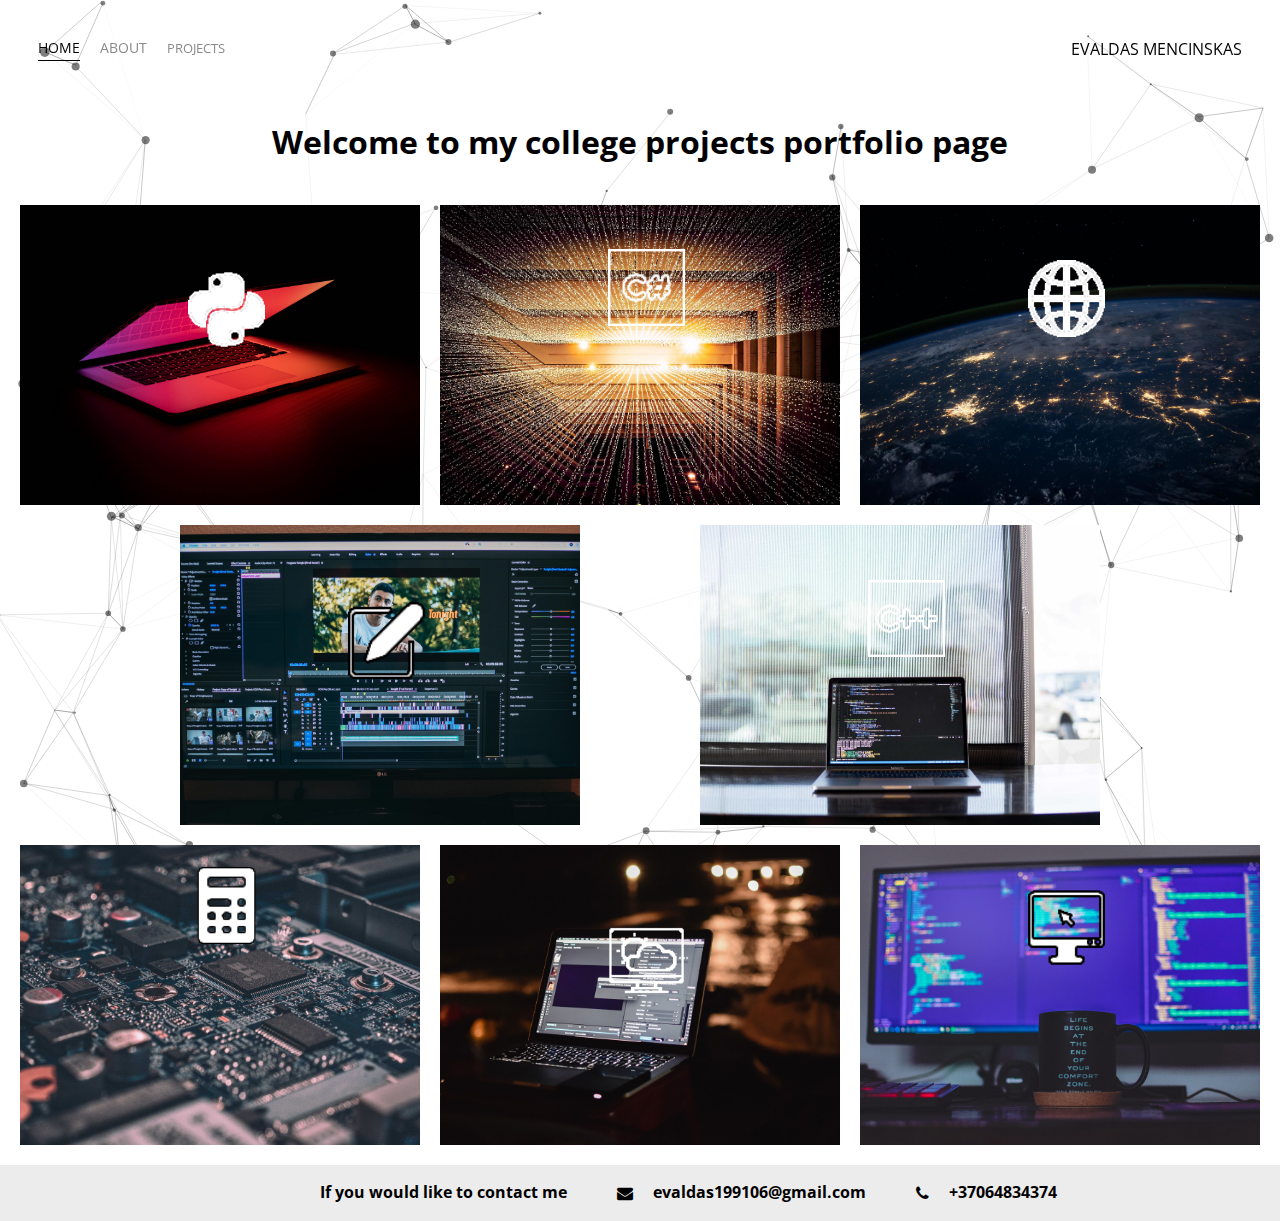
==== index.html @ c46b3e24 "Initial commit" ====
<!DOCTYPE html>
<html lang="en">
  <head>
    <meta charset="UTF-8" />
    <meta name="description" content="My personal website" />
    <meta name="keywords" content="Portfolio, HTML, CSS, JavaScript" />
    <meta name="author" content="Evaldas Mencinskas" />
    <meta name="viewport" content="width=device-width, initial-scale=1.0" />
    <title>Evaldas Portfolio</title>
    <link rel="preconnect" href="https://fonts.gstatic.com" />
    <link
      href="https://fonts.googleapis.com/css2?family=Open+Sans&family=Oswald&family=Roboto&display=swap"
      rel="stylesheet"
    />
    <link
      rel="stylesheet"
      href="https://cdnjs.cloudflare.com/ajax/libs/font-awesome/4.7.0/css/font-awesome.min.css"
    />
    <link rel="stylesheet" type="text/css" href="./css/styles.css" />
    <link
      rel="icon"
      type="image/png"
      sizes="16x16"
      href="./images/favicon/favicon.ico"
    />
  </head>
  <body>
    <!-- images from https://unsplash.com/ -->
    <div class="container">
      <div id="particles-js"></div>
      <div class="nav-wraper">
        <div class="left-side">
          <div class="nav-link-wraper active-nav-link">
            <a href="index.html">Home</a>
          </div>
          <div class="nav-link-wraper">
            <a href="about.html">About</a>
          </div>
          <div class="dropdown">
            <button class="dropbtn">Projects</button>
            <div class="dropdown-content">
              <a href="django_app.html">Django app</a>
              <a href="unity_game.html">Unity game</a>
              <a href="unity_environments.html">Unity environments</a>
              <a href="hitfilm.html">Hitfilm</a>
              <a href="cpp.html">C++</a>
              <a href="python.html">Python</a>
              <a href="blender.html">Blender</a>
              <a href="web_development.html">Web development</a>
            </div>
          </div>
        </div>

        <div class="right-side">
          <div class="brand">
            <div>EVALDAS MENCINSKAS</div>
          </div>
        </div>
      </div>
      <h1 class="welcome_text">
        Welcome to my college projects portfolio page
      </h1>
      <div class="content-wraper">
        <div class="portfolio-items-wraper">
          <a href="django_app.html">
            <div class="portfolio-item-wraper">
              <div
                class="portfolio-img-background"
                style="background-image: url(./images/python_django.jpg)"
              ></div>

              <div class="image-text-wraper">
                <div class="logo-wraper">
                  <img
                    src="./images/icons/python-language-logotype.png"
                    alt="logo should be here"
                  />
                </div>
                <div></div>
                <div class="subtitle">
                  I have built web test application using python and django.
                </div>
              </div>
            </div>
          </a>

          <a href="unity_game.html">
            <div class="portfolio-item-wraper">
              <div
                class="portfolio-img-background"
                style="background-image: url(./images/unity_development.jpg)"
              ></div>

              <div class="image-text-wraper">
                <div class="logo-wraper">
                  <img
                    src="./images/icons/c-logo (1).png"
                    alt="logo should be here"
                  />
                </div>

                <div class="subtitle">
                  I had expierience developing 2.5d sidescroler rpg game using
                  unity and c# programing language.
                </div>
              </div>
            </div>
          </a>

          <a href="unity_environments.html">
            <div class="portfolio-item-wraper">
              <div
                class="portfolio-img-background"
                style="background-image: url(./images/globe.jpg)"
              ></div>

              <div class="image-text-wraper">
                <div class="logo-wraper">
                  <img
                    src="./images/icons/globe.png"
                    alt="logo should be here"
                  />
                </div>

                <div class="subtitle">
                  I had expierience developing 3d environments using unity game
                  engine.
                </div>
              </div>
            </div>
          </a>
          <div class="portfolio-item-wraper hitfilm">
            <a href="hitfilm.html">
              <div class="portfolio-item-wraper">
                <div
                  class="portfolio-img-background"
                  style="background-image: url(./images/video_editing.jpg)"
                ></div>

                <div class="image-text-wraper">
                  <div class="logo-wraper">
                    <img
                      src="./images/icons/edit.png"
                      alt="logo should be here"
                    />
                  </div>

                  <div class="subtitle">
                    I edited many diferent videos using hitfilm.
                  </div>
                </div>
              </div>
            </a>
          </div>
          <div class="portfolio-item-wraper center_element">
            <div class="portfolio-img-background"></div>
          </div>
          <div class="portfolio-item-wraper cpp">
            <a href="cpp.html">
              <div class="portfolio-item-wraper">
                <div
                  class="portfolio-img-background"
                  style="
                    background-image: url(./images/c++_console_applications.jpg);
                  "
                ></div>

                <div class="image-text-wraper">
                  <div class="logo-wraper">
                    <img
                      src="./images/icons/c-logo.png"
                      alt="logo should be here"
                    />
                  </div>

                  <div class="subtitle">
                    My programming journey started with c++ and many diferent
                    console applications.
                  </div>
                </div>
              </div>
            </a>
          </div>
          <a href="python.html">
            <div class="portfolio-item-wraper">
              <div
                class="portfolio-img-background"
                style="
                  background-image: url(./images/console_calculator_c++.jpg);
                "
              ></div>

              <div class="image-text-wraper">
                <div class="logo-wraper">
                  <img
                    src="./images/icons/calculator.png"
                    alt="logo should be here"
                  />
                </div>

                <div class="subtitle">
                  One of the best console applications i made with c++ was my
                  calculator and after that i remade it using python and tkinter
                  giving it my first dekstop interface.
                </div>
              </div>
            </div>
          </a>

          <a href="blender.html">
            <div class="portfolio-item-wraper">
              <div
                class="portfolio-img-background"
                style="background-image: url(./images/modeling.jpg)"
              ></div>

              <div class="image-text-wraper">
                <div class="logo-wraper">
                  <img
                    src="./images/icons/weather.png"
                    alt="logo should be here"
                  />
                </div>

                <div class="subtitle">I created 3d models using blender</div>
              </div>
            </div>
          </a>

          <a href="web_development.html">
            <div class="portfolio-item-wraper">
              <div
                class="portfolio-img-background"
                style="
                  background-image: url(./images/tudor-baciu-vc3iVL_znJ8-unsplash.jpg);
                "
              ></div>

              <div class="image-text-wraper">
                <div class="logo-wraper">
                  <img
                    src="./images/icons/pc-search.png"
                    alt="logo should be here"
                  />
                </div>

                <div class="subtitle">
                  My recent challenge was to learn web development in six
                  months.And this page is a product of that challenge.
                </div>
              </div>
            </div>
          </a>
        </div>
      </div>
      <footer class="footer">
        <p class="footer_text">If you would like to contact me</p>
        <i class="fa fa-envelope" aria-hidden="true"></i>
        <div>
          <p>evaldas199106@gmail.com</p>
        </div>
        <i class="fa fa-phone" aria-hidden="true"></i>
        <div>
          <p>+37064834374</p>
        </div>
      </footer>
    </div>
  </body>
  <script src="./js/particles.js"></script>
  <script src="./js/main.js"></script>
</html>
---- css/styles.css ----
/* MASTER STYLES */

body {
  margin: 0px;
  font-family: "Lato", sans-serif;
}

.container {
  display: grid;
  grid-template-columns: 1fr;
}

/* remove powered by webhost add */

html body div a[title∿="Hosted"],
html body div a[title∿="Hosted"] img {
  visibility: hidden !important;
  display: none !important;
}

/* NAV BAR */

.nav-wraper {
  display: flex;
  justify-content: space-between;
  padding: 38px;
  z-index: 12;
}

.left-side {
  display: flex;
}

.nav-wraper > .left-side > div {
  margin-right: 20px;
  font-size: 0.9em;
  text-transform: uppercase;
}

.nav-link-wraper {
  height: 22px;
  border-bottom: 1px solid transparent;
  transition: border-bottom 0.5s;
}

.nav-link-wraper a {
  color: #8a8a8a;
  text-decoration: none;
  transition: color 0.5s;
}

.nav-link-wraper:hover {
  border-bottom: 1px solid black;
}

.nav-link-wraper a:hover {
  color: black;
}

.active-nav-link {
  border-bottom: 1px solid black;
}

.active-nav-link a {
  color: black !important;
}

/* dropdown */

.dropbtn {
  background-color: rgba(255, 255, 255, 0);
  color: #8a8a8a;
  border: none;
  cursor: pointer;
  text-transform: uppercase;
  transition: color 0.5s;
  padding: 0;
}

.dropdown {
  position: relative;
  display: inline-block;
  z-index: 3;
}

.dropdown-content {
  display: none;
  position: absolute;
  background-color: #f9f9f9;
  min-width: 160px;
  box-shadow: 0px 8px 16px 0px rgba(0, 0, 0, 0.2);
  z-index: 1;
}

.dropdown-content a {
  color: black;
  padding: 12px 16px;
  text-decoration: none;
  display: block;
}

.dropdown-content a:hover {
  background-color: #d4d4d4;
}

.dropdown:hover .dropdown-content {
  display: block;
}

.dropdown:hover .dropbtn {
  color: black !important;
}

.dropbtn:focus {
  outline: 0;
}

.btn-active {
  color: black;
}

/* PORTFOLIO STYLES */

.welcome_text {
  text-align: center;
}

.portfolio-items-wraper {
  display: grid;
  grid-gap: 20px;
  grid-template-columns: 1fr 1fr 1fr;
  margin: 20px;
}

.portfolio-item-wraper {
  position: relative;
  z-index: 2;
}

.portfolio-img-background {
  height: 300px;
  width: 100%;
  background-size: cover;
  background-position: center;
  background-repeat: no-repeat;
}

.image-text-wraper {
  position: absolute;
  top: 0;
  display: flex;
  flex-direction: column;
  justify-content: center;
  align-items: center;
  height: 100%;
  text-align: center;
  padding-left: 100px;
  padding-right: 100px;
}

.logo-wraper img {
  width: 120%;
  margin-bottom: 20px;
}

.image-text-wraper .subtitle {
  transition: 1s;
  font-weight: 600;
  color: transparent;
}

.image-text-wraper:hover .subtitle,
.image-text-wraper:active .subtitle {
  font-weight: 600;
  color: lightseagreen;
}

.img-darken {
  transition: 1s;
  filter: brightness(10%);
}

/* index page centering elements */

.hitfilm {
  left: 40%;
}
.center_element {
  width: 0;
}

.cpp {
  right: 40%;
}

/* about page styles */
.content-wraper {
  z-index: 2;
}

.two-column-wraper {
  display: grid;
  grid-template-columns: 1fr 1fr;
}

.profile-image-wraper img {
  width: 100%;
}

.profile-content-wraper {
  position: relative;
  right: 80px;
  padding: 30px;
  background-color: #ffffff;
  height: 30%;
}

.profile-content-wraper h1 {
  color: lightseagreen;
  background-color: #ffffff;
}

/* django_app.html */

.django-grid-section {
  display: grid;
  grid-template-columns: 50% 40%;
  background-color: #ececec;
}

.django-left-side {
  display: inline-block;
  overflow: hidden;
}

.django-left-side img {
  position: relative;
  z-index: 2;
  width: 100%;
  height: auto;
  transition: transform 0.4s ease-out;
  cursor: zoom-in;
}

.django-left-side img:active {
  transform: scale(3);
  margin-left: 200px;
  margin-top: 200px;
  cursor: zoom-out;
}

.django-right-side {
  font-size: larger;
  justify-self: center;
  margin-top: 10%;
  height: 40%;
  z-index: 1;
  background-color: #ececec;
}

.django-bottom-color {
  background-color: rgb(255, 255, 255);
  width: 100%;
  height: 80%;
  margin-top: -10%;
  clip-path: polygon(0 0, 56% 0, 100% 99%, 0% 100%);
  position: relative;
  z-index: 0;
}

/* unity_game.html section 1*/

.unity-game-grid-section {
  display: grid;
  grid-template-columns: 50% 40%;
  background-color: #ececec;
}

.unity-game-left-side {
  display: inline-block;
  overflow: hidden;
}
.unity-game-left-side .first-image {
  position: relative;
  z-index: 2;
  width: 100%;
  height: auto;
  transition: transform 0.4s ease-out;
  cursor: zoom-in;
}

.unity-game-grid-section2 .second-image {
  z-index: 2;
}

.unity-game-left-side .first-image:active {
  transform: scale(2);
  margin-left: 200px;
  margin-top: 200px;
  cursor: zoom-out;
}

.unity-game-right-side {
  font-size: larger;
  justify-self: center;
  margin-top: 10%;
  height: 40%;
  z-index: 1;
  background-color: #ececec;
}

.second--right-side {
  height: 40%;
  z-index: 1;
  background-color: #ececec;
}

.third-right-side {
  height: 58%;
  z-index: 1;
  background-color: #ececec;
}

.game-bottom-color {
  background-color: #fff;
  width: 100%;
  height: 10%;
  margin-top: -10%;
  clip-path: polygon(0 0, 56% 0, 100% 99%, 0% 100%);
  position: relative;
  z-index: 0;
}

/* unity_game.html section 2*/

.unity-game-grid-section2 {
  display: grid;
  grid-template-columns: 50% 40%;
  justify-content: center;
  background-color: #ececec;
  padding-top: 50px;
}

.second-left-side .second-image {
  position: relative;
  top: 50px;
  width: 70%;
  height: 600px;
  border-radius: 10px;
  border: 3px solid black;
  margin-left: 50px;
  box-shadow: -5px -10px 30px #000000;
}

.second-left-side .second-image2 {
  position: relative;
  width: 70%;
  top: -400px;
  left: 100px;
  height: 600px;
  border-radius: 10px;
  margin-left: 50px;
  box-shadow: -5px -10px 30px #000000;
  border: 3px solid black;
  z-index: 2;
}

.game-bottom-color2 {
  background-color: #fff;
  width: 100%;
  height: 10%;
  margin-top: -10%;
  clip-path: polygon(63% 0, 100% 0%, 100% 100%, 0% 100%);
}

.second--right-side {
  font-size: larger;
  justify-self: center;
  margin-top: 30%;
}

/* unity_game.html section 3*/

.unity-game-grid-section3 {
  display: grid;
  grid-template-columns: 30% 60%;
  justify-content: center;
  background-color: #ececec;
  padding-top: 50px;
}

.third-left-side .third-image {
  position: relative;
  z-index: 2;
  margin-bottom: 100px;
  top: 50px;
  width: 100%;
  height: 600px;
  border-radius: 10px;
  order: 2;
  grid-area: 0 / 2 / 1 / 2;
}

.third-right-side {
  grid-area: 1 / 1 / 1 / 2;
  font-size: larger;
  justify-self: center;
  margin-top: 30%;
}

/* unity environment.html section 1 ,python.html section 1*/

.unity-environment-grid-section {
  display: grid;
  grid-template-columns: 50% 30%;
  justify-content: center;
  background-color: #ececec;
  padding-top: 50px;
  grid-gap: 50px;
}

.unity-environment-left-side .first-environment-image {
  position: relative;
  width: 100%;
  height: auto;
  border-radius: 10px;
  box-shadow: 10px 10px 30px black;
  margin-bottom: 40px;
  transition: transform 0.4s ease-out;
  cursor: zoom-in;
  z-index: 2;
}

.unity-environment-left-side .first-environment-image:active {
  transform: scale(1.5);
  margin-left: 120px;
  cursor: zoom-out;
}

.unity-environment-right-side {
  font-size: larger;
  justify-self: center;
  height: 40%;
  z-index: 1;
  background-color: #ececec;
}

.environment-bottom-color {
  position: relative;
  background-color: #ffffff;
  height: 100px;
}

/* unity environment.html section 2 ,python.html section 2*/

.unity-environment-grid-section2 {
  display: grid;
  grid-template-columns: 30% 50%;
  justify-content: center;
  background-color: #ececec;
  padding-top: 50px;
  grid-gap: 50px;
}

.unity-environment-left-side2 .first-environment-image2 {
  position: relative;
  width: 100%;
  height: auto;
  border-radius: 10px;
  box-shadow: 10px 10px 30px black;
  margin-bottom: 40px;
  grid-area: 0 / 2 / 1 / 2;
  transition: transform 0.4s ease-out;
  cursor: zoom-in;
  z-index: 2;
}

.unity-environment-left-side2 .first-environment-image2:active {
  transform: scale(1.5);
  margin-left: -150px;
  cursor: zoom-out;
}

.unity-environment-right-side2 {
  font-size: larger;
  justify-self: center;
  margin-top: 20px;
  grid-area: 1 / 1 / 1 / 2;
  height: 40%;
  z-index: 1;
  background-color: #ececec;
}

.environment-bottom-color2 {
  background-color: #fff;
  height: 100px;
}

/* unity environment.html section 3*/

.unity-environment-grid-section3 {
  display: grid;
  grid-template-columns: 50% 30%;
  justify-content: center;
  background-color: #ececec;
  padding-top: 50px;
  grid-gap: 50px;
}

.unity-environment-left-side3 .first-environment-image3 {
  position: relative;
  width: 100%;
  height: auto;
  border-radius: 10px;
  box-shadow: 10px 10px 30px black;
  margin-bottom: 40px;
  transition: transform 0.4s ease-out;
  cursor: zoom-in;
  z-index: 2;
}

.unity-environment-left-side3 .first-environment-image3:active {
  transform: scale(1.5);
  margin-left: 120px;
  cursor: zoom-out;
}

.unity-environment-right-side3 {
  font-size: larger;
  justify-self: center;
  margin-top: 20px;
  height: 40%;
  z-index: 1;
  background-color: #ececec;
}

.environment-bottom-color3 {
  background-color: #fff;
  height: 100px;
}
/* hitfilm.html*/

.mobile_container {
  display: none;
}

.body-hitfilm,
.page {
  width: 100%;
  height: 80%;
  margin: 0;
  padding: 0;
  transition: all 0.6s cubic-bezier(0.5, 0.2, 0.2, 1.1);
  -webkit-transition: all 0.6s cubic-bezier(0.5, 0.2, 0.2, 1.1);
  -moz-transition: all.6s cubic-bezier(0.5, 0.2, 0.2, 1.1);
  -o-transition: all 0.6s cubic-bezier(0.5, 0.2, 0.2, 1.1);
  color: rgb(0, 0, 0);
  overflow: hidden;
  z-index: 2;
}

* {
  font-family: "open sans", "lato", "helvetica", sans-serif;
}

.page {
  position: absolute;
}

#p1 {
  left: 0;
}

#p2,
#p3,
#p4,
#p5,
#p6 {
  left: 200%;
}

#p1 {
  background: #ececec;
}

#t2:target #p2,
#t3:target #p3,
#t4:target #p4,
#t5:target #p5,
#t6:target #p6 {
  transform: translateX(-190%);
  -webkit-transform: translateX(-190%);
  -moz-transform: translateX(-190%);
  -o-transform: translateX(-190%);
  transition-delay: 0.4s !important;
}

#t2:target #p1,
#t3:target #p1,
#t4:target #p1,
#t5:target #p1,
#t6:target #p1 {
  background: #ececec;
}

#t2:target #p1 .icon,
#t3:target #p1 .icon,
#t4:target #p1 .icon,
#t5:target #p1 .icon,
#t6:target #p1 .icon {
  -webkit-filter: blur(3px);
}

.icon {
  color: rgb(0, 0, 0);
  font-size: 32px;
  display: block;
}

ul .icon:hover {
  opacity: 0.5;
}

.page .icon .title {
  line-height: 2;
}

#t2:target ul .icon,
#t3:target ul .icon,
#t4:target ul .icon,
#t5:target ul .icon,
#t6:target ul .icon {
  transform: scale(0.6);
  -webkit-transform: scale(0.6);
  -moz-transform: scale(0.6);
  -o-transform: scale(0.6);
  transition-delay: 0.25s;
}

#t2:target #two,
#t3:target #three,
#t4:target #four,
#t5:target #five,
#t6:target #six {
  transform: scale(1.2) !important;
  -webkit-transform: scale(1.2) !important;
  -moz-transform: scale(1.2) !important;
  -o-transform: scale(1.2) !important;
}

ul {
  position: fixed;
  z-index: 1;
  top: 0;
  bottom: 0;
  left: 0;
  margin: auto;
  height: 280px;
  width: 10%;
  padding: 0;
  text-align: center;
}

#menu {
  z-index: 3;
}

#menu .icon {
  margin: 30px 0;
  transition: all 0.5s ease-out !important;
  -webkit-transition: all 0.5s ease-out;
  -moz-transition: all 0.5s ease-out;
  -o-transition: all 0.5s ease-out;
}

a {
  text-decoration: none;
}

.title,
.hint {
  display: block;
}

.title {
  font-size: 38px;
}

.hint {
  font-size: 13px;
}

#p4 .hint {
  display: inherit !important;
}

.hint a {
  color: yellow;
  transition: all 250ms ease-out;
  -webkit-transition: all 250ms ease-out;
  -moz-transition: all 250ms ease-out;
  -o-transition: all 250ms ease-out;
}

.hint a:hover {
  color: #fff;
}

.line-trough {
  text-decoration: line-through;
}

.page .icon {
  position: absolute;
  top: 0;
  bottom: 0;
  right: 10%;
  left: 0;
  width: 270px;
  height: 170px;
  margin: auto;
  text-align: center;
  font-size: 80px;
  line-height: 1.3;
  transform: translateX(360%);
  -webkit-transform: translateX(360%);
  -moz-transform: translateX(360%);
  -o-transform: translateX(360%);
  transition: all 0.5s cubic-bezier(0.25, 1, 0.5, 1.25);
  -webkit-transition: all 0.5s cubic-bezier(0.25, 1, 0.5, 1.25);
  -moz-transition: all 0.5s cubic-bezier(0.25, 1, 0.5, 1.25);
  -o-transition: all 0.5s cubic-bezier(0.25, 1, 0.5, 1.25);
}

.page#p1 .icon {
  height: 220px;
}

.page#p1 .icon {
  transform: translateX(10%) !important;
}

#t2:target .page#p2 .icon,
#t3:target .page#p3 .icon,
#t4:target .page#p4 .icon,
#t5:target .page#p5 .icon,
#t6:target .page#p6 .icon {
  transform: translateX(0) !important;
  -webkit-transform: translateX(0) !important;
  -moz-transform: translateX(0) !important;
  -o-transform: translateX(0) !important;
  transition-delay: 1s;
}

.iframe-container {
  position: relative;
  width: 100%;
  padding-bottom: 56.25%;
  height: 0;
}
.iframe-container iframe {
  position: absolute;
  top: 0;
  left: 0;
  width: 90%;
  height: 60%;
}
.hitfilm_main_container {
  display: grid;
  grid-template-columns: 30% 60%;
  background: #ececec;
}

.hitfilm_main_text {
  position: relative;
  right: -330px;
  margin-top: 30px;
}

.hitfilm_main_img {
  margin-left: 400px;
  width: 50%;
  height: auto;
  opacity: 0.4;
}
/* blender.html */

.blender_container {
  display: grid;
  grid-template-columns: 50% 50%;
  background: #ececec;
}

.blender_img {
  margin: 20px;
  width: 90%;
  height: auto;
  border-radius: 10px;
  box-shadow: 10px 10px 30px black;
  z-index: 2;
}

.blender_text {
  position: relative;
  text-align: center;
  margin-left: 250px;
  margin-right: 250px;
  background-color: #fff;
  z-index: 2;
}

/* particles three.js */

#particles-js {
  width: 100%;
  height: 100%;
  position: fixed;
  z-index: 1 !important;
  background-color: #ffffff00;
}

/* web_development */

.web_element {
  text-align: center;
  text-transform: capitalize;
  font-weight: bold;
  margin-top: 15%;
  margin-bottom: 18%;
  margin-left: 25%;
  margin-right: 25%;

  font-size: 50px;
  background-color: #ffffff;
  z-index: 2;
}

/* footer */

.footer {
  background: #ececec;
  color: rgb(0, 0, 0);
  display: flex;
  padding-left: 300px;
  z-index: 1;
  align-self: flex-end;
}

.hitfilm_footer {
  background: #ececec;
  color: rgb(0, 0, 0);
  display: flex;
  padding-left: 300px;
  position: relative;
  z-index: 2;
  bottom: -540px;
}

.django_footer {
  position: relative;
  z-index: 2;
  bottom: -280px;
}

.unity_game_footer {
  position: relative;
  z-index: 2;
  bottom: -600px;
}

.fa-envelope,
.fa-phone {
  padding: 20px 0;
  color: rgb(0, 0, 0);
  margin-left: 50px;
}

footer p,
.footer_text {
  padding-left: 20px;
  font-weight: bold;
}

/* media queries */

@media (max-width: 800px) {
  /* navigation bar */
  .nav-wraper,
  .left-side {
    flex-direction: column;
    margin-top: 5px;
  }
  /* footer */
  .footer,
  .hitfilm_footer,
  .unity_game_footer {
    flex-direction: column;
    padding-left: 20px;
  }

  .hitfilm_footer {
    bottom: -20px;
  }

  .unity_game_footer {
    position: relative;
    z-index: 2;
    bottom: -600px;
  }

  .fa-envelope,
  .fa-phone {
    display: none;
  }
  /* index page */
  .portfolio-items-wraper {
    grid-template-columns: 1fr;
  }

  /* index page center  */
  .cpp {
    right: 0%;
  }

  .hitfilm {
    left: 0%;
  }

  .center_element {
    display: none;
  }
  /* about page */

  .two-column-wraper {
    grid-template-columns: 1fr;
  }

  .profile-content-wraper {
    margin-left: 90px;
  }

  /* django */

  .django-grid-section {
    grid-template-columns: 1fr;
  }

  .django-right-side {
    margin-left: 40px;
  }

  .django-left-side img {
    transition: none !important;
    cursor: default;
  }

  .django-left-side img:active {
    cursor: default;
    transform: none;
    margin-top: 0;
    margin-left: 0;
  }

  /* unity game */
  /* section 1 */

  .unity-game-grid-section3,
  .unity-game-grid-section2,
  .unity-game-grid-section {
    grid-template-columns: 1fr;
  }

  .unity-game-left-side .first-image {
    transition: none;
    cursor: default;
  }

  .unity-game-left-side .first-image:active {
    transform: none;
    margin-left: 0px;
    margin-top: 0px;
    cursor: default;
  }

  .unity-game-right-side {
    margin-left: 20px;
  }
  /* section 2 */

  .second-left-side .second-image {
    top: 0px;
    width: 60%;
    height: 400px;
  }

  .second-left-side .second-image2 {
    width: 60%;
    top: -300px;
    left: 100px;
    height: 400px;
  }

  .second--right-side {
    margin-top: -160px;
    margin-left: 20px;
  }

  /* section 3 */

  .third-left-side .third-image {
    margin-bottom: 0px;
    height: 400px;
  }

  .third-right-side {
    margin-top: 0%;
    margin-left: 20px;
  }

  /* unity environments */

  .unity-environment-grid-section,
  .unity-environment-grid-section2,
  .unity-environment-grid-section3 {
    grid-template-columns: 1fr;
  }

  .unity-environment-left-side .first-environment-image,
  .unity-environment-left-side2 .first-environment-image2,
  .unity-environment-left-side3 .first-environment-image3 {
    width: 90%;
    margin-bottom: 40px;
    transition: none;
    cursor: default;
    margin-left: 20px;
  }

  .unity-environment-left-side .first-environment-image:active,
  .unity-environment-left-side2 .first-environment-image2:active,
  .unity-environment-left-side3 .first-environment-image3:active {
    transform: none;
    margin-left: 20px;
    cursor: default;
  }

  .unity-environment-right-side,
  .unity-environment-right-side2,
  .unity-environment-right-side3 {
    margin-left: 20px;
    height: 100%;
  }

  /* blender page */

  .blender_container {
    grid-template-columns: 1fr;
  }

  .blender_text {
    text-align: center;
    margin-left: 0px;
    margin-right: 0px;
  }

  /* hitfilm */

  .ct {
    display: none;
  }

  .mobile_container {
    display: grid;
    grid-template-columns: 1fr;
    z-index: 2;
  }

  .hitfilm_main_text {
    right: -30px;
    margin-top: 10px;
  }

  .hitfilm_main_img {
    width: 80%;
    height: auto;
    margin-left: 50px;
  }

  .body-hitfilm,
  .page {
    width: 100%;
    height: auto;
    margin: 0;
    padding: 0;
    transition: none;
    -webkit-transition: none;
    -moz-transition: none;
    -o-transition: none;
    overflow: auto;
  }

  .youtube-video {
    margin-top: 20px;
    margin-left: 20px;
    width: 90%;
    height: auto;
  }
}

/* blender.html */
@media (max-width: 500px) {
  .blender_img {
    margin: 20px;
    width: 80%;
  }
}
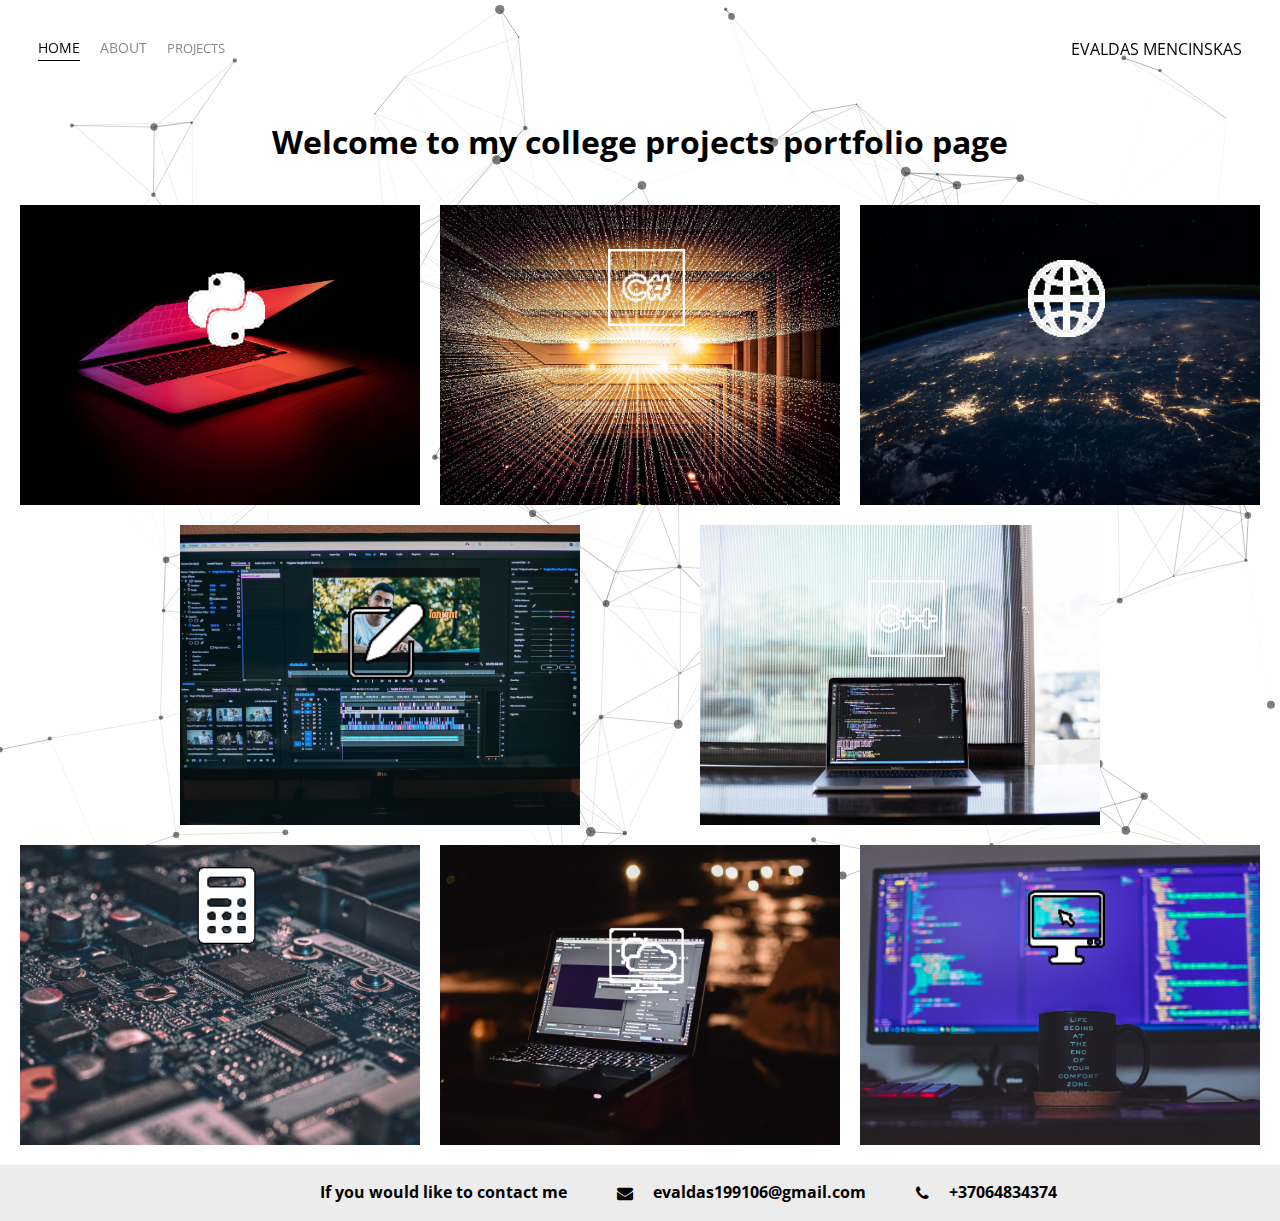
==== commit 225671dc: "image name" ====
--- a/index.html
+++ b/index.html
@@ -94,7 +94,7 @@
               <div class="image-text-wraper">
                 <div class="logo-wraper">
                   <img
-                    src="./images/icons/c-logo (1).png"
+                    src="./images/icons/c-logoSharp.png"
                     alt="logo should be here"
                   />
                 </div>
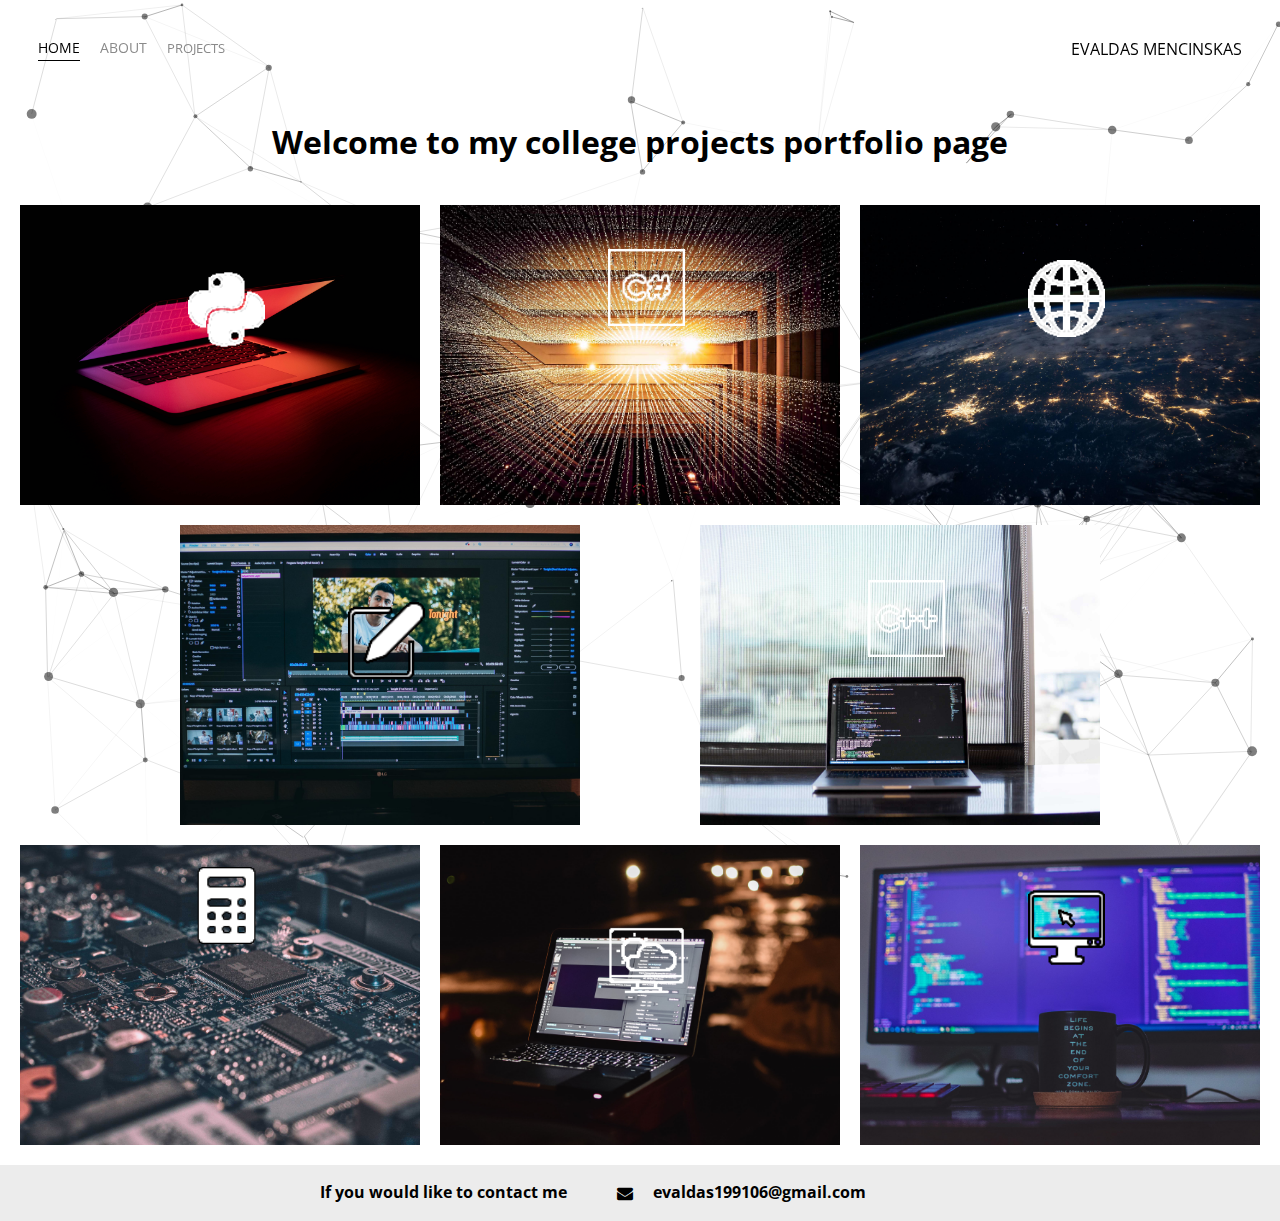
==== commit f945cb2f: "small changes" ====
--- a/index.html
+++ b/index.html
@@ -259,10 +259,6 @@
         <div>
           <p>evaldas199106@gmail.com</p>
         </div>
-        <i class="fa fa-phone" aria-hidden="true"></i>
-        <div>
-          <p>+37064834374</p>
-        </div>
       </footer>
     </div>
   </body>
